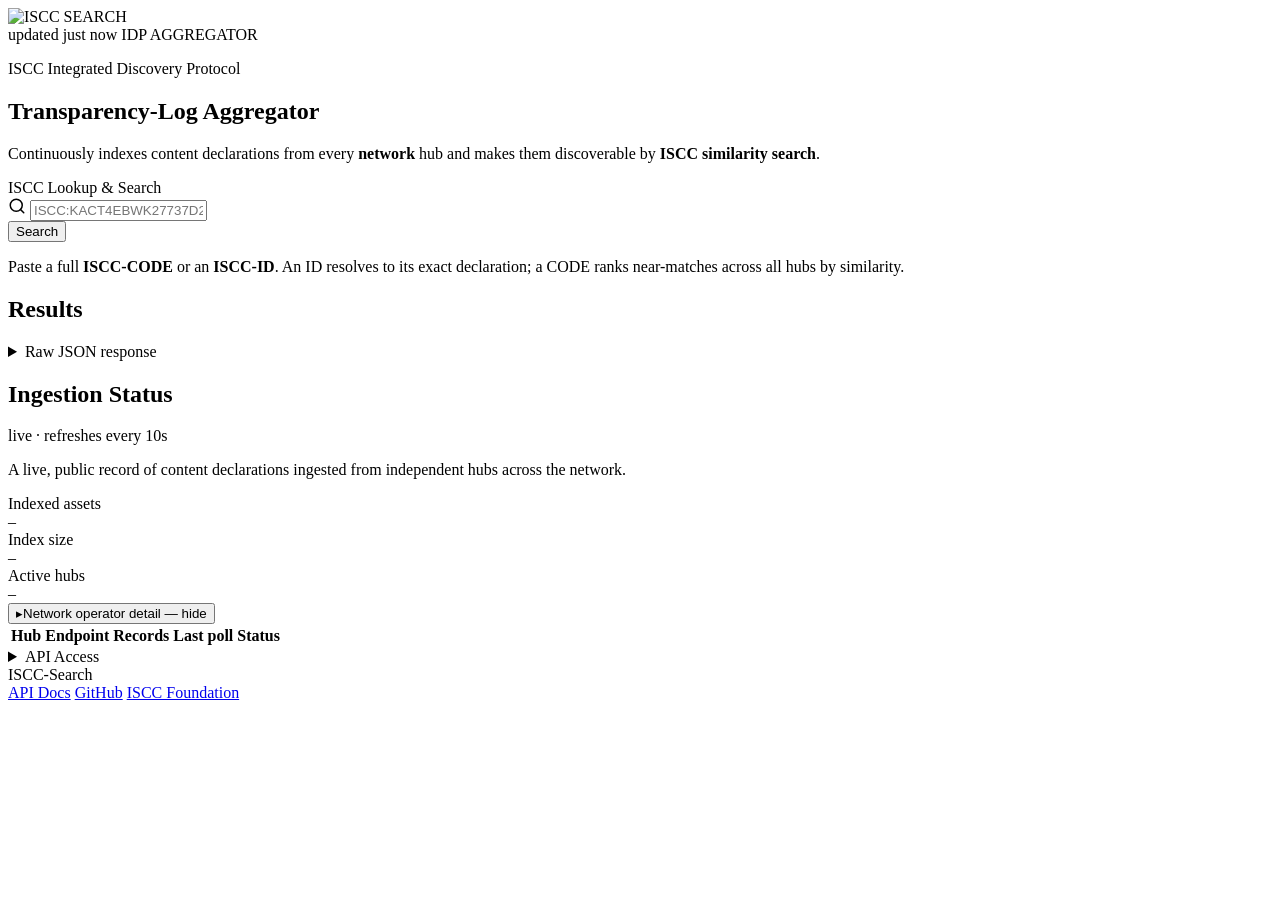
==== iscc_search/server/static/aggregator.html @ c5647b16 "feat: v0.3.0 frontend, aggregator refinements, and cleanup - Add HTML frontend (lookup/search + aggr" ====
<!DOCTYPE html>
<html lang="en">
<head>
    <meta charset="UTF-8">
    <meta name="viewport" content="width=device-width, initial-scale=1.0">
    <title>ISCC-Search · IDP Aggregator</title>
    <link rel="icon" type="image/png" href="/static/img/favicon.png">
    <link rel="stylesheet" href="/static/css/style.css">
</head>
<body data-mode="aggregator">
    <div class="page">
        <header class="site-header">
            <div class="container header-inner">
                <div class="brand">
                    <img src="/static/img/logo_dark.png" alt="ISCC">
                    <span class="divider"></span>
                    <span class="wordmark">SEARCH</span>
                </div>
                <div class="header-meta">
                    <span id="liveAge" class="live hidden">
                        <span class="pulse-dot"></span><span id="liveAgeText">updated just now</span>
                    </span>
                    <span id="modeBadge" class="chip net-testnet">
                        <span class="chip-dot"></span>IDP AGGREGATOR
                    </span>
                </div>
            </div>
        </header>

        <section class="hero">
            <div class="container">
                <p class="hero-kicker">ISCC Integrated Discovery Protocol</p>
                <h1>Transparency-Log <span class="accent">Aggregator</span></h1>
                <p class="hero-sub">
                    Continuously indexes content declarations from every <strong id="networkName">network</strong>
                    hub and makes them discoverable by <strong>ISCC similarity search</strong>.
                </p>
                <div class="lookup-card">
                    <div class="lookup-accent"></div>
                    <div class="lookup-body">
                        <span class="lookup-kicker">ISCC Lookup &amp; Search</span>
                        <form id="lookupForm" class="lookup-row">
                            <div class="lookup-input">
                                <svg viewBox="0 0 24 24" width="18" height="18" fill="none" stroke="currentColor"
                                     stroke-width="2" aria-hidden="true">
                                    <circle cx="11" cy="11" r="8"></circle>
                                    <path d="M21 21l-4.35-4.35" stroke-linecap="round"></path>
                                </svg>
                                <input id="lookupInput" type="text" spellcheck="false" autocomplete="off"
                                       placeholder="ISCC:KACT4EBWK27737D2… (ISCC-CODE or ISCC-ID)">
                            </div>
                            <button type="submit">Search</button>
                        </form>
                        <p class="lookup-hint">
                            Paste a full <strong>ISCC-CODE</strong> or an <strong>ISCC-ID</strong>. An ID resolves to
                            its exact declaration; a CODE ranks near-matches across all hubs by similarity.
                        </p>
                    </div>
                </div>
            </div>
        </section>

        <main class="container">
            <section id="resultsSection" class="card hidden">
                <h2>Results</h2>
                <div id="resultsContent"></div>
                <details id="rawJsonDetails" class="raw-json hidden">
                    <summary>Raw JSON response</summary>
                    <pre><code id="rawJsonContent"></code></pre>
                </details>
            </section>

            <section class="status-section">
                <div class="status-head">
                    <h2>Ingestion Status</h2>
                    <span class="live"><span class="pulse-dot"></span>live · refreshes every 10s</span>
                </div>
                <p class="card-note">
                    A live, public record of content declarations ingested from independent hubs across the network.
                </p>

                <div class="stat-grid">
                    <div class="stat-card">
                        <div class="stat-card-label">Indexed assets</div>
                        <div class="stat-card-value" id="statAssets">–</div>
                        <div class="sparkline" id="sparkline"></div>
                        <div class="stat-card-sub" id="statAssetsDelta"></div>
                    </div>
                    <div class="stat-card">
                        <div class="stat-card-label">Index size</div>
                        <div class="stat-card-value" id="statSize">–</div>
                        <div class="stat-card-sub" id="statSizeDetail"></div>
                    </div>
                    <div class="stat-card">
                        <div class="stat-card-label">Active hubs</div>
                        <div class="stat-card-value" id="statHubs">–</div>
                        <div class="stat-card-sub" id="statHubsDetail"></div>
                    </div>
                </div>

                <button type="button" class="disclosure" id="networkToggle" aria-expanded="true"
                        aria-controls="operatorDetail">
                    <span class="disclosure-label"><span class="disclosure-chevron">▸</span>Network</span>
                    <span class="disclosure-rule"></span>
                    <span class="disclosure-hint" id="networkToggleHint">operator detail — hide</span>
                </button>

                <div class="operator-detail" id="operatorDetail">
                    <div class="table-frame">
                        <div class="table-scroll">
                            <table class="hub-table">
                                <thead>
                                    <tr>
                                        <th>Hub</th>
                                        <th>Endpoint</th>
                                        <th class="num">Records</th>
                                        <th class="num">Last poll</th>
                                        <th>Status</th>
                                    </tr>
                                </thead>
                                <tbody id="hubsTableBody"></tbody>
                            </table>
                        </div>
                    </div>
                </div>
            </section>

            <details id="apiKeyCard" class="card">
                <summary>API Access</summary>
                <div class="api-key-row">
                    <input id="apiKeyInput" type="password" spellcheck="false" autocomplete="off"
                           placeholder="X-API-Key (only needed on protected deployments)">
                    <span class="key-hint">Stored in this browser session only. Full REST API at <a href="/docs">/docs</a>.</span>
                </div>
            </details>
        </main>

        <footer class="site-footer">
            <div class="container footer-inner">
                <span class="version">ISCC-Search <span id="versionLabel"></span></span>
                <nav>
                    <a href="/docs">API Docs</a>
                    <a href="https://github.com/iscc/iscc-search" rel="noopener">GitHub</a>
                    <a href="https://iscc.io" rel="noopener">ISCC Foundation</a>
                </nav>
            </div>
        </footer>
    </div>

    <script src="/static/js/app.js"></script>
</body>
</html>
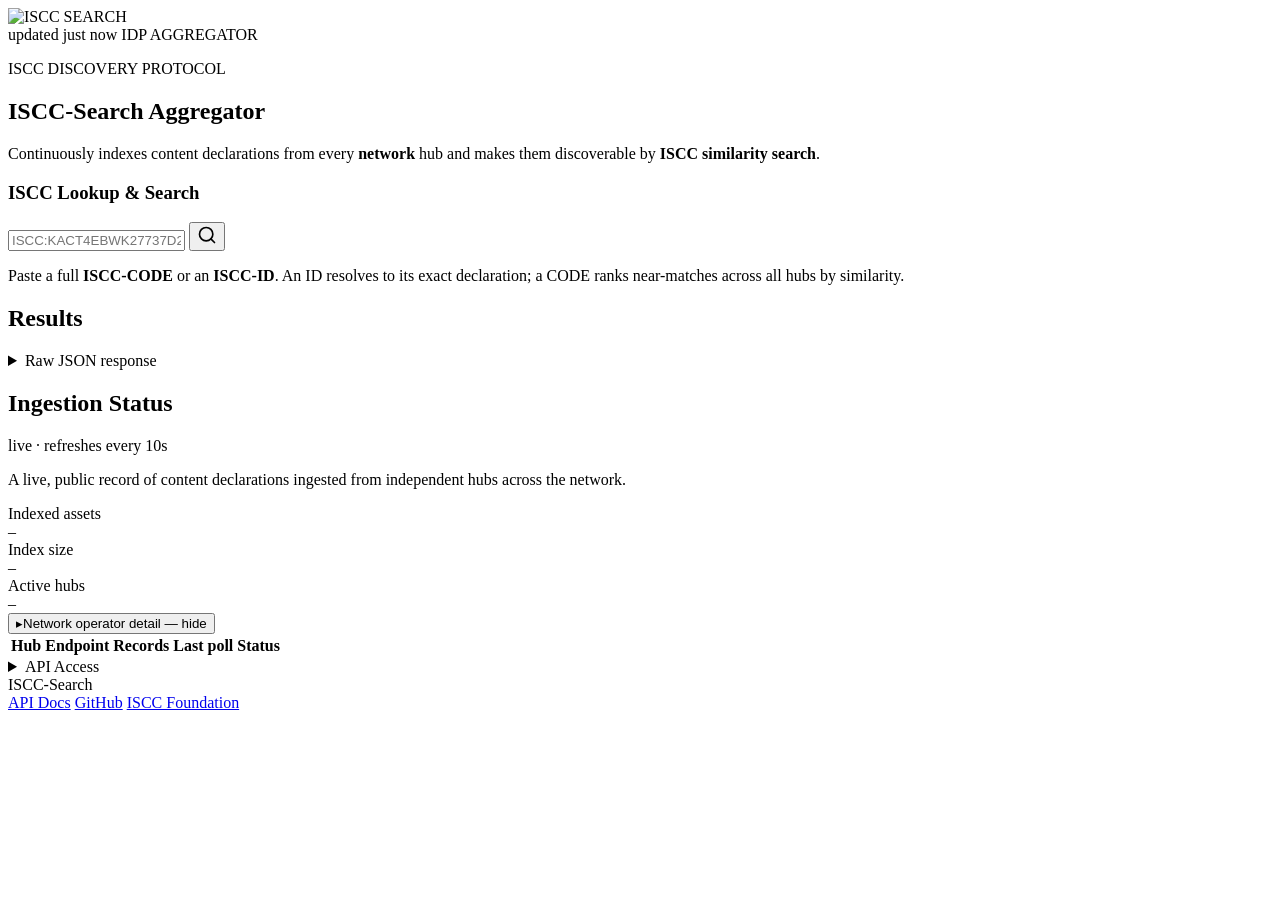
==== commit 9ee6fa42: "fix: polish aggregator frontend layout and Index Size card - Two-column aggregator hero (intro text " ====
--- a/iscc_search/server/static/aggregator.html
+++ b/iscc_search/server/static/aggregator.html
@@ -29,27 +29,28 @@
 
         <section class="hero">
             <div class="container">
-                <p class="hero-kicker">ISCC Integrated Discovery Protocol</p>
-                <h1>Transparency-Log <span class="accent">Aggregator</span></h1>
-                <p class="hero-sub">
-                    Continuously indexes content declarations from every <strong id="networkName">network</strong>
-                    hub and makes them discoverable by <strong>ISCC similarity search</strong>.
-                </p>
+                <div class="hero-text">
+                    <p class="hero-kicker">ISCC DISCOVERY PROTOCOL</p>
+                    <h1>ISCC-Search <span class="accent">Aggregator</span></h1>
+                    <p class="hero-sub">
+                        Continuously indexes content declarations from every <strong id="networkName">network</strong>
+                        hub and makes them discoverable by <strong>ISCC similarity search</strong>.
+                    </p>
+                </div>
                 <div class="lookup-card">
                     <div class="lookup-accent"></div>
                     <div class="lookup-body">
-                        <span class="lookup-kicker">ISCC Lookup &amp; Search</span>
+                        <h3 class="lookup-title">ISCC Lookup &amp; Search</h3>
                         <form id="lookupForm" class="lookup-row">
-                            <div class="lookup-input">
-                                <svg viewBox="0 0 24 24" width="18" height="18" fill="none" stroke="currentColor"
+                            <input id="lookupInput" type="text" spellcheck="false" autocomplete="off"
+                                   placeholder="ISCC:KACT4EBWK27737D2… (ISCC-CODE or ISCC-ID)">
+                            <button type="submit" aria-label="Search">
+                                <svg viewBox="0 0 24 24" width="20" height="20" fill="none" stroke="currentColor"
                                      stroke-width="2" aria-hidden="true">
                                     <circle cx="11" cy="11" r="8"></circle>
                                     <path d="M21 21l-4.35-4.35" stroke-linecap="round"></path>
                                 </svg>
-                                <input id="lookupInput" type="text" spellcheck="false" autocomplete="off"
-                                       placeholder="ISCC:KACT4EBWK27737D2… (ISCC-CODE or ISCC-ID)">
-                            </div>
-                            <button type="submit">Search</button>
+                            </button>
                         </form>
                         <p class="lookup-hint">
                             Paste a full <strong>ISCC-CODE</strong> or an <strong>ISCC-ID</strong>. An ID resolves to
